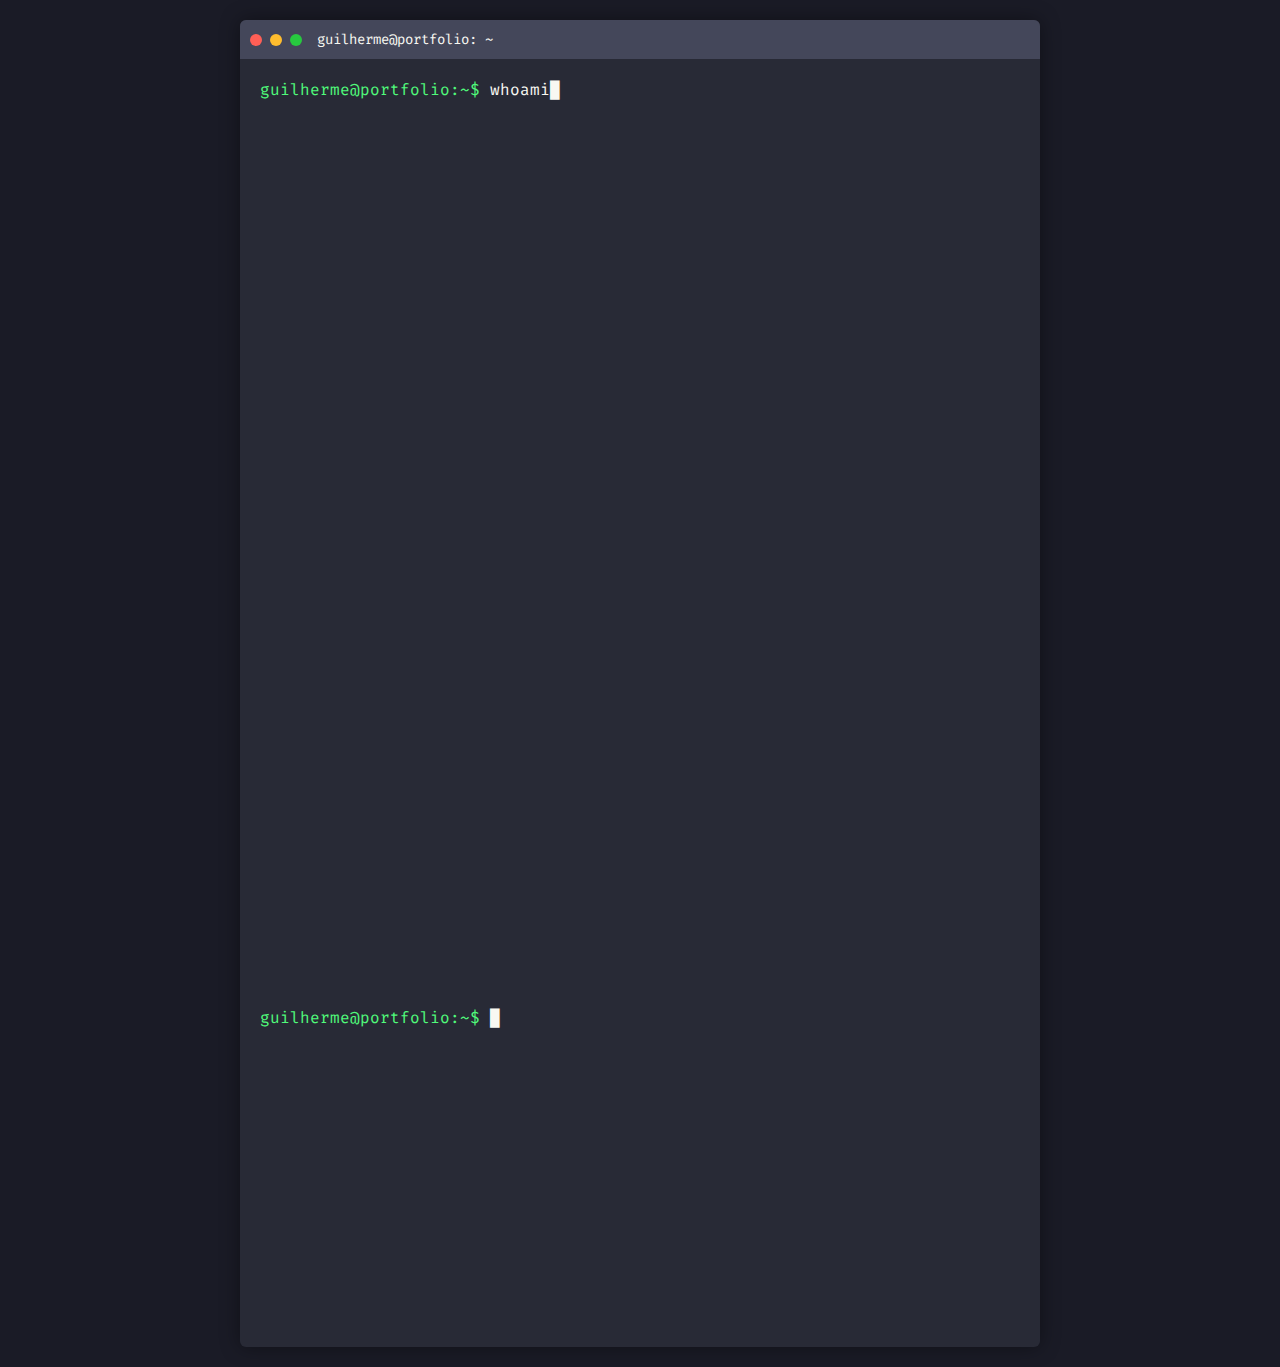
==== index.html @ dac3fa73 "update index.html to use relative paths for CSS and JavaScript files" ====
<!DOCTYPE html>
<html lang="pt-PT">
<head>
    <meta charset="UTF-8">
    <meta name="viewport" content="width=device-width, initial-scale=1.0">
    <title>Terminal - Gui Portfolio</title>
    <link href="https://fonts.googleapis.com/css2?family=Fira+Code:wght@400;700&display=swap" rel="stylesheet">
    <link rel="stylesheet" href="style.css">
</head>
<body>
    <div class="terminal-window">
        <div class="terminal-header">
            <div class="terminal-buttons">
                <span class="close"></span>
                <span class="minimize"></span>
                <span class="maximize"></span>
            </div>
            <div class="terminal-title">guilherme@portfolio: ~</div>
        </div>
        <div class="terminal-content">
            <div class="command-line">
                <span class="prompt">guilherme@portfolio:~$</span>
                <span id="txt" class="command"></span>
            </div>
            <div class="lista" id="list">
                <div class="command-output">
                    <p>Links disponíveis:</p>
                    <ul>
                        <li>└─ <a href="https://github.com/kill74" target="_blank">github</a></li>
                        <li>└─ <a href="https://x.com/Gwyuii32" target="_blank">twitter</a></li>
                    </ul>
                </div>
            </div>
            <div class="bio" id="bio">
                <div class="command-output">
                    Olá! Sou o Guilherme Sales, um estudante de Multimédia apaixonado por programação e tecnologia open source.
                    O meu foco principal é desenvolver as minhas competências em software e contribuir ativamente para projetos de código aberto, especialmente aqueles relacionados com Linux.
                    Como entusiasta de Linux e defensor da filosofia open source, estou constantemente a explorar novas formas de aprender e colaborar em comunidades tecnológicas.
                    Acredito firmemente no poder do desenvolvimento comunitário de software e na importância de partilhar conhecimentos.
                    O meu objetivo é crescer como programador através da participação em projetos open source significativos. Pretendo começar com contribuições simples, como melhorias na documentação, e gradualmente avançar para contribuições mais substanciais de código.
                    Estou empenhado em documentar a minha jornada de aprendizagem e desenvolvimento, partilhando os meus sucessos e desafios ao longo do caminho.
                    Através do meu trabalho e dedicação, espero não só melhorar as minhas próprias competências, mas também contribuir para a comunidade open source e ajudar a tornar a tecnologia mais acessível e inclusiva para todos.
                </div>
            </div>
            <div class="command-line">
                <span class="prompt">guilherme@portfolio:~$</span>
                <span id="txt1" class="command"></span>
            </div>
            <div id="cowsay" class="cowsay">
                <pre>
----------------------------------------
          <p>Hellow World!</p>
----------------------------------------
      \   ^__^
       \  (oo)\_______
          (__)\ 0   0 )\  *
              ||--0-w | \/
              ||     ||
                </pre>
            </div>
        </div>
    </div>
    <script src="script.js"></script>
</body>
</html>
---- style.css ----
:root {
    --terminal-bg: #282a36;
    --terminal-text: #f8f8f2;
    --terminal-prompt: #50fa7b;
    --terminal-header: #44475a;
    --terminal-link: #bd93f9;
}

body {
    margin: 0;
    padding: 20px;
    background-color: #1a1b26;
    font-family: 'Fira Code', monospace;
    display: flex;
    justify-content: center;
    min-height: 100vh;
}

.terminal-window {
    width: 90%;
    max-width: 800px;
    background-color: var(--terminal-bg);
    border-radius: 6px;
    box-shadow: 0 0 20px rgba(0, 0, 0, 0.4);
    overflow: hidden;
}

.terminal-header {
    background-color: var(--terminal-header);
    padding: 10px;
    display: flex;
    align-items: center;
}

.terminal-buttons {
    display: flex;
    gap: 8px;
    margin-right: 15px;
}

.terminal-buttons span {
    width: 12px;
    height: 12px;
    border-radius: 50%;
}

.close { background-color: #ff5f56; }
.minimize { background-color: #ffbd2e; }
.maximize { background-color: #27c93f; }

.terminal-title {
    color: var(--terminal-text);
    font-size: 14px;
}

.terminal-content {
    padding: 20px;
    color: var(--terminal-text);
}

.command-line {
    display: flex;
    gap: 10px;
    margin-bottom: 15px;
}

.prompt {
    color: var(--terminal-prompt);
}

.command {
    color: var(--terminal-text);
}

.command-output {
    margin: 10px 0;
    line-height: 1.6;
    white-space: pre-line;
}

.lista {
    opacity: 0;
    transition: opacity 0.5s ease-in;
}

.lista ul {
    list-style: none;
    padding-left: 20px;
    margin: 10px 0;
}

.lista ul li {
    margin: 8px 0;
    color: var(--terminal-text);
}

.lista ul li a {
    color: var(--terminal-link);
    text-decoration: none;
    transition: color 0.3s ease;
}

.lista ul li a:hover {
    color: #ff79c6;
    text-decoration: underline;
}

.bio {
    opacity: 0;
    transition: opacity 0.5s ease-in;
    margin: 20px 0;
    line-height: 1.6;
}

/* Cursor piscante */
.command::after {
    content: "█";
    animation: blink 1s step-end infinite;
}

@keyframes blink {
    0%, 100% { opacity: 1; }
    50% { opacity: 0; }
}

.cowsay {
    opacity: 0;
    transition: opacity 0.5s ease-in;
    margin-top: 20px;
}

.cowsay pre {
    color: var(--terminal-text);
    font-family: 'Fira Code', monospace;
}

.lista, .bio {
    opacity: 0;
    transition: opacity 0.5s ease-in;
}
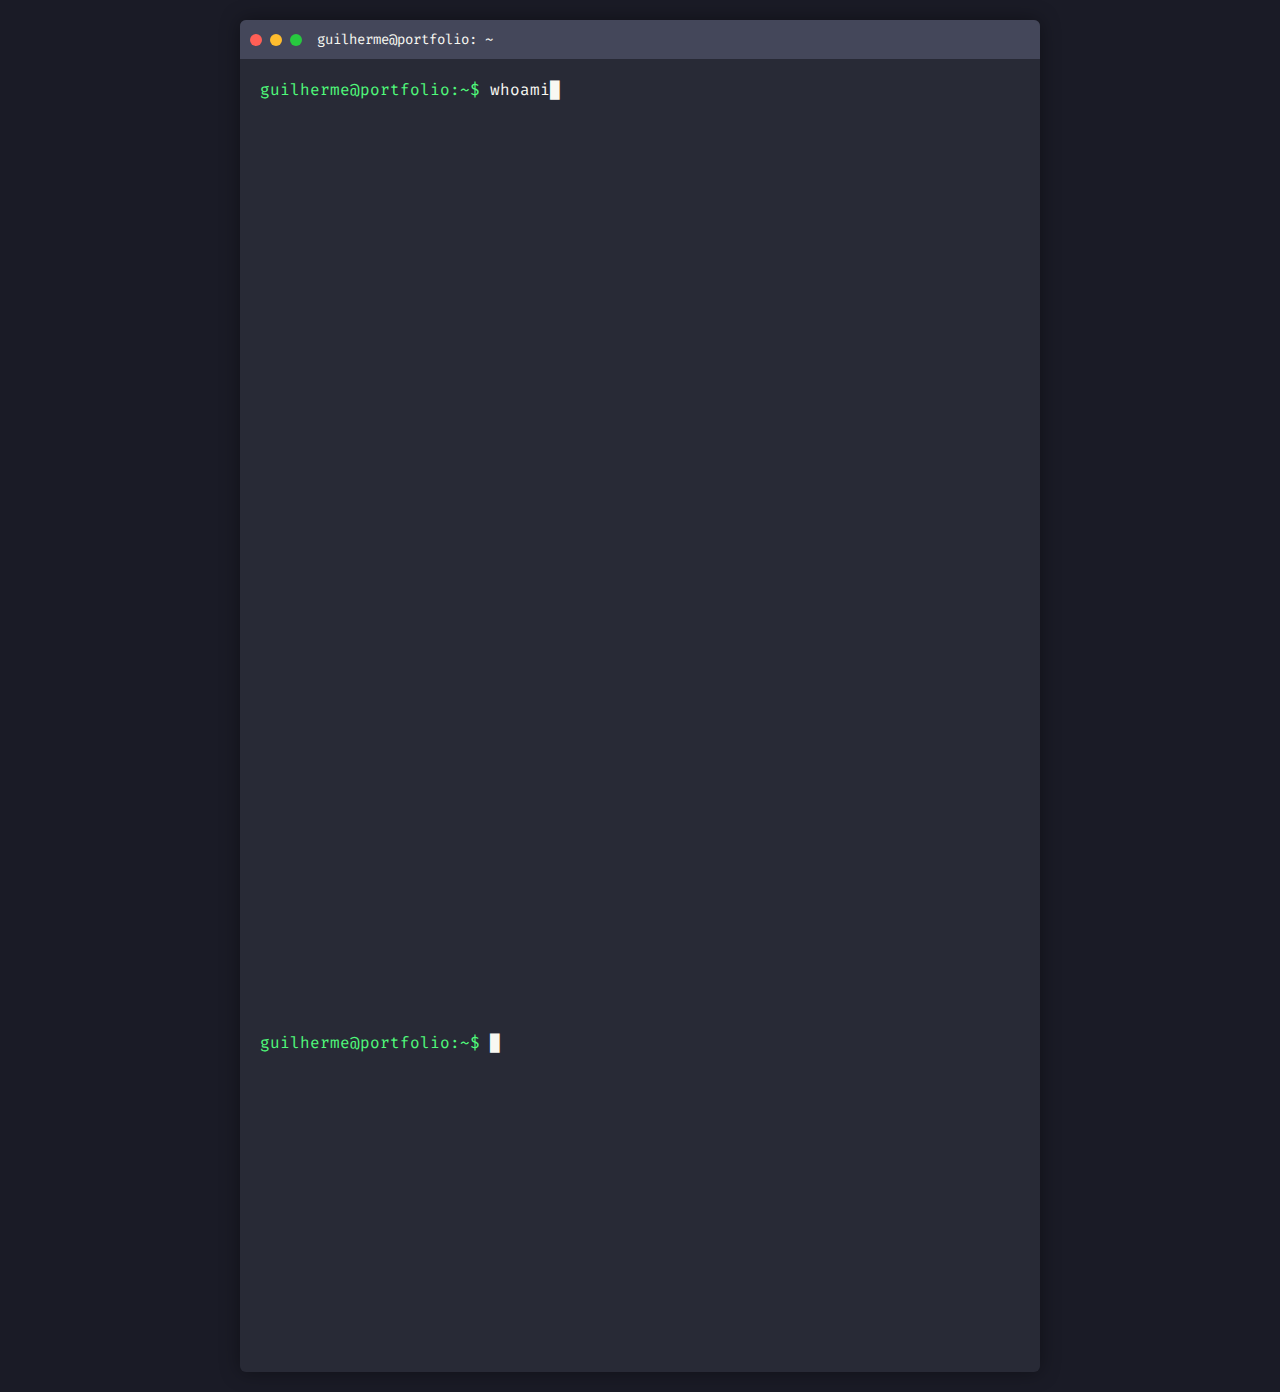
==== commit 5f1120ff: "add link to projects in bio section of index.html for improved navigation" ====
--- a/index.html
+++ b/index.html
@@ -40,6 +40,7 @@
                     O meu objetivo é crescer como programador através da participação em projetos open source significativos. Pretendo começar com contribuições simples, como melhorias na documentação, e gradualmente avançar para contribuições mais substanciais de código.
                     Estou empenhado em documentar a minha jornada de aprendizagem e desenvolvimento, partilhando os meus sucessos e desafios ao longo do caminho.
                     Através do meu trabalho e dedicação, espero não só melhorar as minhas próprias competências, mas também contribuir para a comunidade open source e ajudar a tornar a tecnologia mais acessível e inclusiva para todos.
+                    Pode ver os meus projetos <a href=""> aqui </a>
                 </div>
             </div>
             <div class="command-line">
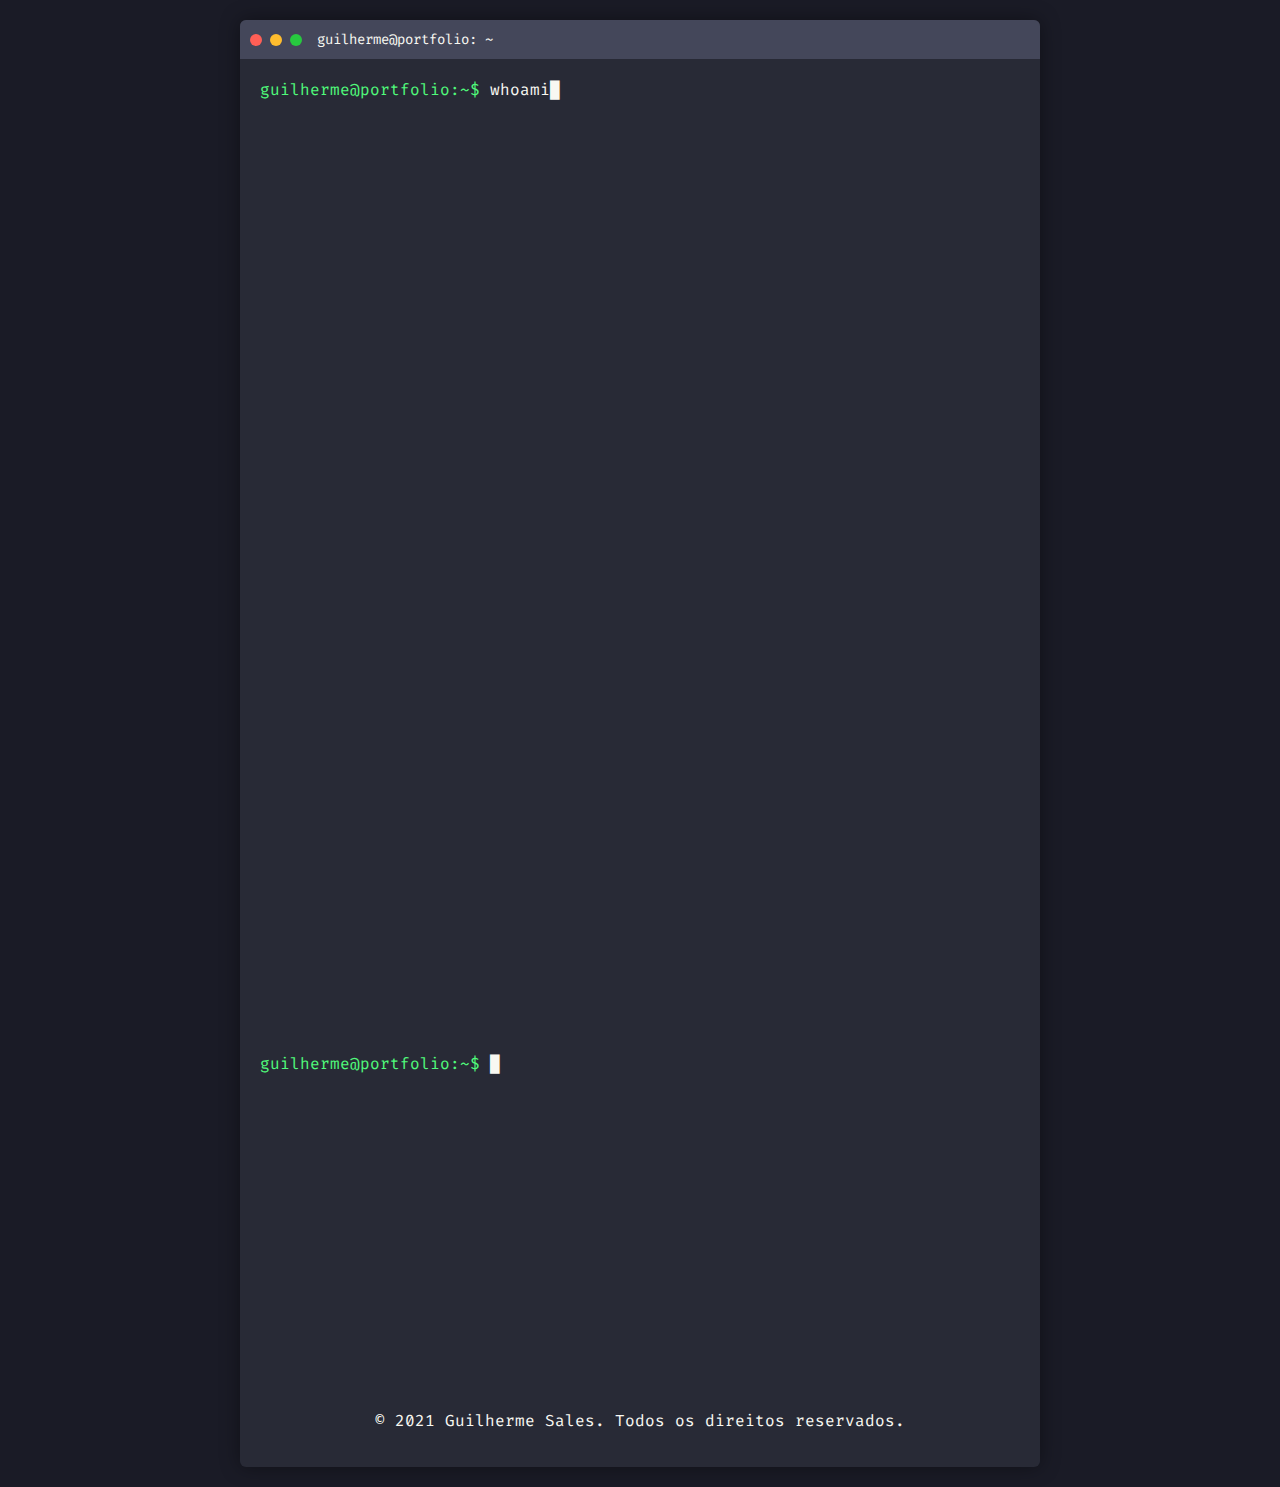
==== commit b5e048ff: "refactor index.html structure, add projetos.html, and enhance styling in style.css for improved layo" ====
--- a/index.html
+++ b/index.html
@@ -1,54 +1,73 @@
 <!DOCTYPE html>
 <html lang="pt-PT">
-<head>
-    <meta charset="UTF-8">
-    <meta name="viewport" content="width=device-width, initial-scale=1.0">
-    <title>Terminal - Gui Portfolio</title>
-    <link href="https://fonts.googleapis.com/css2?family=Fira+Code:wght@400;700&display=swap" rel="stylesheet">
-    <link rel="stylesheet" href="style.css">
-</head>
-<body>
+  <head>
+    <meta charset="UTF-8" />
+    <meta name="viewport" content="width=device-width, initial-scale=1.0" />
+    <title>Guilherme Portfolio</title>
+    <link
+      href="https://fonts.googleapis.com/css2?family=Fira+Code:wght@400;700&display=swap"
+      rel="stylesheet"
+    />
+    <link rel="stylesheet" href="style.css" />
+  </head>
+  <body>
     <div class="terminal-window">
-        <div class="terminal-header">
-            <div class="terminal-buttons">
-                <span class="close"></span>
-                <span class="minimize"></span>
-                <span class="maximize"></span>
-            </div>
-            <div class="terminal-title">guilherme@portfolio: ~</div>
+      <div class="terminal-header">
+        <div class="terminal-buttons">
+          <span class="close"></span>
+          <span class="minimize"></span>
+          <span class="maximize"></span>
         </div>
-        <div class="terminal-content">
-            <div class="command-line">
-                <span class="prompt">guilherme@portfolio:~$</span>
-                <span id="txt" class="command"></span>
-            </div>
-            <div class="lista" id="list">
-                <div class="command-output">
-                    <p>Links disponíveis:</p>
-                    <ul>
-                        <li>└─ <a href="https://github.com/kill74" target="_blank">github</a></li>
-                        <li>└─ <a href="https://x.com/Gwyuii32" target="_blank">twitter</a></li>
-                    </ul>
-                </div>
-            </div>
-            <div class="bio" id="bio">
-                <div class="command-output">
-                    Olá! Sou o Guilherme Sales, um estudante de Multimédia apaixonado por programação e tecnologia open source.
-                    O meu foco principal é desenvolver as minhas competências em software e contribuir ativamente para projetos de código aberto, especialmente aqueles relacionados com Linux.
-                    Como entusiasta de Linux e defensor da filosofia open source, estou constantemente a explorar novas formas de aprender e colaborar em comunidades tecnológicas.
-                    Acredito firmemente no poder do desenvolvimento comunitário de software e na importância de partilhar conhecimentos.
-                    O meu objetivo é crescer como programador através da participação em projetos open source significativos. Pretendo começar com contribuições simples, como melhorias na documentação, e gradualmente avançar para contribuições mais substanciais de código.
-                    Estou empenhado em documentar a minha jornada de aprendizagem e desenvolvimento, partilhando os meus sucessos e desafios ao longo do caminho.
-                    Através do meu trabalho e dedicação, espero não só melhorar as minhas próprias competências, mas também contribuir para a comunidade open source e ajudar a tornar a tecnologia mais acessível e inclusiva para todos.
-                    Pode ver os meus projetos <a href=""> aqui </a>
-                </div>
-            </div>
-            <div class="command-line">
-                <span class="prompt">guilherme@portfolio:~$</span>
-                <span id="txt1" class="command"></span>
-            </div>
-            <div id="cowsay" class="cowsay">
-                <pre>
+        <div class="terminal-title">guilherme@portfolio: ~</div>
+      </div>
+      <div class="terminal-content">
+        <div class="command-line">
+          <span class="prompt">guilherme@portfolio:~$</span>
+          <span id="txt" class="command"></span>
+        </div>
+        <div class="lista" id="list">
+          <div class="command-output">
+            <p>Links disponíveis:</p>
+            <ul>
+              <li>
+                └─ <a href="https://github.com/kill74" target="_blank">github</a>
+              </li>
+              <li>
+                └─ <a href="https://x.com/Gwyuii32" target="_blank">twitter</a>
+              </li>
+            </ul>
+          </div>
+        </div>
+        <div class="bio" id="bio">
+          <div class="command-output">
+            Olá! Sou o Guilherme Sales, um estudante de Multimédia apaixonado
+            por programação e tecnologia open source. O meu foco principal é
+            desenvolver as minhas competências em software e contribuir
+            ativamente para projetos de código aberto, especialmente aqueles
+            relacionados com Linux. Como entusiasta de Linux e defensor da
+            filosofia open source, estou constantemente a explorar novas formas
+            de aprender e colaborar em comunidades tecnológicas. Acredito
+            firmemente no poder do desenvolvimento comunitário de software e na
+            importância de partilhar conhecimentos. O meu objetivo é crescer
+            como programador através da participação em projetos open source
+            significativos. Pretendo começar com contribuições simples, como
+            melhorias na documentação, e gradualmente avançar para contribuições
+            mais substanciais de código. Estou empenhado em documentar a minha
+            jornada de aprendizagem e desenvolvimento, partilhando os meus
+            sucessos e desafios ao longo do caminho. Através do meu trabalho e
+            dedicação, espero não só melhorar as minhas próprias competências,
+            mas também contribuir para a comunidade open source e ajudar a
+            tornar a tecnologia mais acessível e inclusiva para todos. Pode ver
+            os meus projetos <a href="projetos.html" class="projetos">aqui</a>.
+          </div>
+        </div>
+        <br>
+        <div class="command-line">
+          <span class="prompt">guilherme@portfolio:~$</span>
+          <span id="txt1" class="command"></span>
+        </div>
+        <div id="cowsay" class="cowsay">
+          <pre>
 ----------------------------------------
           <p>Hellow World!</p>
 ----------------------------------------
@@ -58,9 +77,15 @@
               ||--0-w | \/
               ||     ||
                 </pre>
-            </div>
         </div>
+        <br />
+        <footer>
+          <center>
+            <p>© 2021 Guilherme Sales. Todos os direitos reservados.</p>
+          </center>
+        </footer>
+      </div>
     </div>
     <script src="script.js"></script>
-</body>
+  </body>
 </html>
--- a/style.css
+++ b/style.css
@@ -1,140 +1,157 @@
 :root {
-    --terminal-bg: #282a36;
-    --terminal-text: #f8f8f2;
-    --terminal-prompt: #50fa7b;
-    --terminal-header: #44475a;
-    --terminal-link: #bd93f9;
+  --terminal-bg: #282a36;
+  --terminal-text: #f8f8f2;
+  --terminal-prompt: #50fa7b;
+  --terminal-header: #44475a;
+  --terminal-link: #bd93f9;
 }
 
 body {
-    margin: 0;
-    padding: 20px;
-    background-color: #1a1b26;
-    font-family: 'Fira Code', monospace;
-    display: flex;
-    justify-content: center;
-    min-height: 100vh;
+  margin: 0;
+  padding: 20px;
+  background-color: #1a1b26;
+  font-family: 'Fira Code', monospace;
+  display: flex;
+  justify-content: center;
+  min-height: 100vh;
 }
 
 .terminal-window {
-    width: 90%;
-    max-width: 800px;
-    background-color: var(--terminal-bg);
-    border-radius: 6px;
-    box-shadow: 0 0 20px rgba(0, 0, 0, 0.4);
-    overflow: hidden;
+  width: 90%;
+  max-width: 800px;
+  background-color: var(--terminal-bg);
+  border-radius: 6px;
+  box-shadow: 0 0 20px rgba(0, 0, 0, 0.4);
+  overflow: hidden;
 }
 
 .terminal-header {
-    background-color: var(--terminal-header);
-    padding: 10px;
-    display: flex;
-    align-items: center;
+  background-color: var(--terminal-header);
+  padding: 10px;
+  display: flex;
+  align-items: center;
 }
 
 .terminal-buttons {
-    display: flex;
-    gap: 8px;
-    margin-right: 15px;
+  display: flex;
+  gap: 8px;
+  margin-right: 15px;
 }
 
 .terminal-buttons span {
-    width: 12px;
-    height: 12px;
-    border-radius: 50%;
+  width: 12px;
+  height: 12px;
+  border-radius: 50%;
 }
 
-.close { background-color: #ff5f56; }
-.minimize { background-color: #ffbd2e; }
-.maximize { background-color: #27c93f; }
+.close {
+  background-color: #ff5f56;
+}
+.minimize {
+  background-color: #ffbd2e;
+}
+.maximize {
+  background-color: #27c93f;
+}
 
 .terminal-title {
-    color: var(--terminal-text);
-    font-size: 14px;
+  color: var(--terminal-text);
+  font-size: 14px;
 }
 
 .terminal-content {
-    padding: 20px;
-    color: var(--terminal-text);
+  padding: 20px;
+  color: var(--terminal-text);
 }
 
 .command-line {
-    display: flex;
-    gap: 10px;
-    margin-bottom: 15px;
+  display: flex;
+  gap: 10px;
+  margin-bottom: 15px;
 }
 
 .prompt {
-    color: var(--terminal-prompt);
+  color: var(--terminal-prompt);
 }
 
 .command {
-    color: var(--terminal-text);
+  color: var(--terminal-text);
 }
 
 .command-output {
-    margin: 10px 0;
-    line-height: 1.6;
-    white-space: pre-line;
+  margin: 10px 0;
+  line-height: 1.6;
+  white-space: pre-line;
 }
 
 .lista {
-    opacity: 0;
-    transition: opacity 0.5s ease-in;
+  opacity: 0;
+  transition: opacity 0.5s ease-in;
 }
 
 .lista ul {
-    list-style: none;
-    padding-left: 20px;
-    margin: 10px 0;
+  list-style: none;
+  padding-left: 20px;
+  margin: 10px 0;
 }
 
 .lista ul li {
-    margin: 8px 0;
-    color: var(--terminal-text);
+  margin: 8px 0;
+  color: var(--terminal-text);
 }
 
 .lista ul li a {
-    color: var(--terminal-link);
-    text-decoration: none;
-    transition: color 0.3s ease;
+  color: var(--terminal-link);
+  text-decoration: none;
+  transition: color 0.3s ease;
 }
 
 .lista ul li a:hover {
-    color: #ff79c6;
-    text-decoration: underline;
+  color: #ff79c6;
+  text-decoration: underline;
 }
 
 .bio {
-    opacity: 0;
-    transition: opacity 0.5s ease-in;
-    margin: 20px 0;
-    line-height: 1.6;
+  opacity: 0;
+  transition: opacity 0.5s ease-in;
+  margin: 20px 0;
+  line-height: 1.6;
 }
 
 /* Cursor piscante */
 .command::after {
-    content: "█";
-    animation: blink 1s step-end infinite;
+  content: '█';
+  animation: blink 1s step-end infinite;
 }
 
 @keyframes blink {
-    0%, 100% { opacity: 1; }
-    50% { opacity: 0; }
+  0%,
+  100% {
+    opacity: 1;
+  }
+  50% {
+    opacity: 0;
+  }
 }
 
 .cowsay {
-    opacity: 0;
-    transition: opacity 0.5s ease-in;
-    margin-top: 20px;
+  opacity: 0;
+  transition: opacity 0.5s ease-in;
+  margin-top: 20px;
 }
 
 .cowsay pre {
-    color: var(--terminal-text);
-    font-family: 'Fira Code', monospace;
+  color: var(--terminal-text);
+  font-family: 'Fira Code', monospace;
 }
 
-.lista, .bio {
-    opacity: 0;
-    transition: opacity 0.5s ease-in;
+.lista,
+.bio {
+  opacity: 0;
+  transition: opacity 0.5s ease-in;
 }
+
+.projetos {
+  text-decoration: none;
+  cursor: pointer;
+}
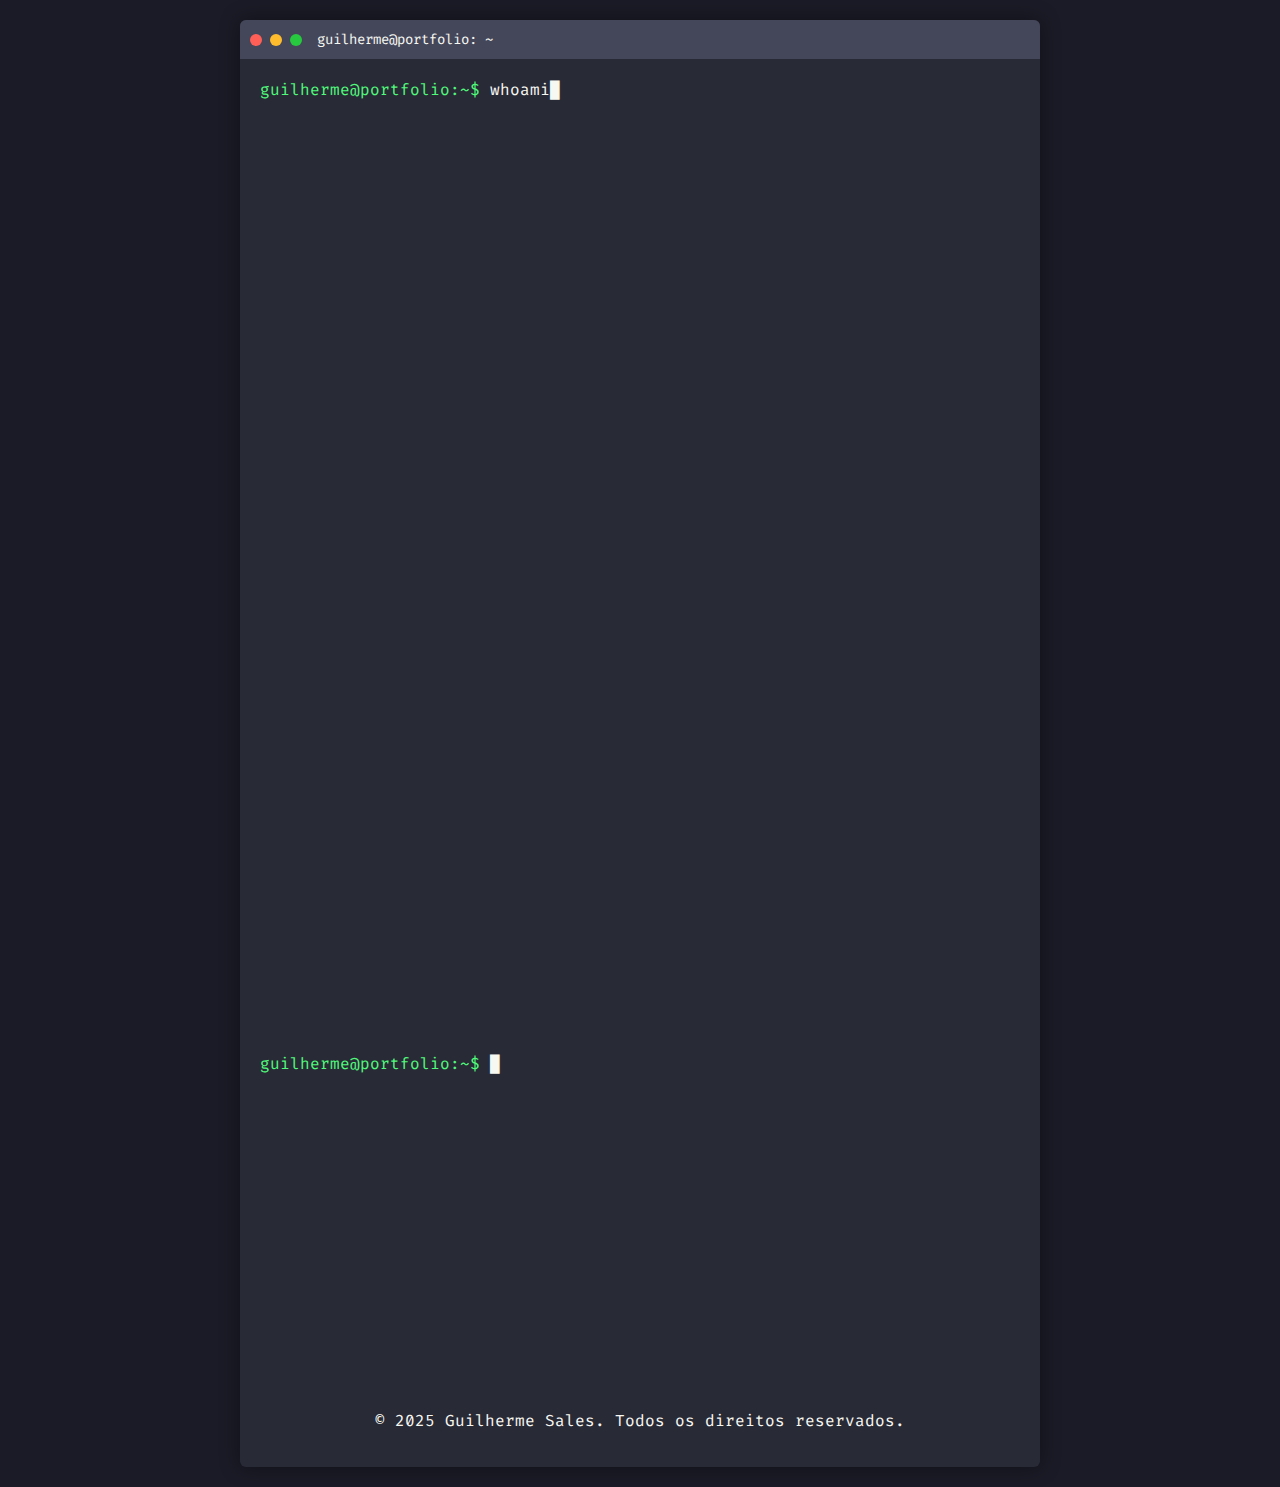
==== commit 4e43254a: "add projetos.css for terminal-style layout, update projetos.html for footer and command prompt, and " ====
--- a/index.html
+++ b/index.html
@@ -81,7 +81,7 @@
         <br />
         <footer>
           <center>
-            <p>© 2021 Guilherme Sales. Todos os direitos reservados.</p>
+            <p>© 2025 Guilherme Sales. Todos os direitos reservados.</p>
           </center>
         </footer>
       </div>
--- a/style.css
+++ b/style.css
@@ -155,3 +155,11 @@
   text-decoration: none;
   cursor: pointer;
 }
+
+.footer{
+  position: fixed;
+  left: 0;
+  bottom: 0;
+  width: 100%;
+  text-align: center;
+}
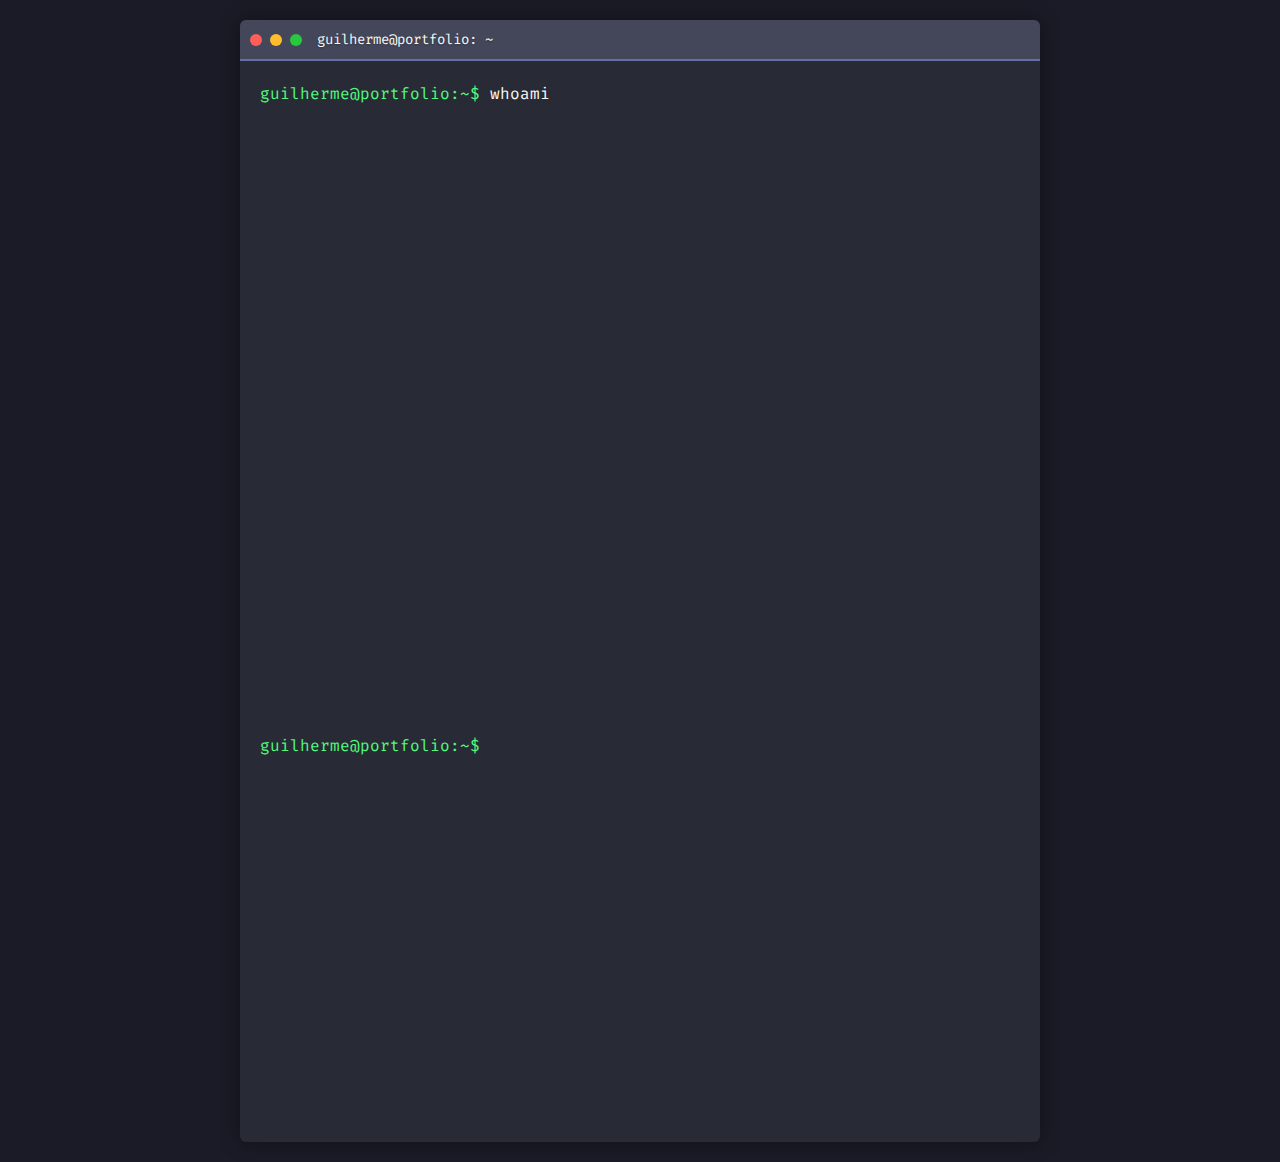
==== commit aae2af0d: "refactor: enhance layout and styling in index.html, script.js, and style.css for improved user exper" ====
--- a/index.html
+++ b/index.html
@@ -30,35 +30,27 @@
             <p>Links disponíveis:</p>
             <ul>
               <li>
-                └─ <a href="https://github.com/kill74" target="_blank">github</a>
+                └─ <a href="https://github.com/kill74" target="_blank" class="social-link github">github</a>
               </li>
               <li>
-                └─ <a href="https://x.com/Gwyuii32" target="_blank">twitter</a>
+                └─ <a href="https://x.com/Gwyuii32" target="_blank" class="social-link twitter">twitter</a>
               </li>
             </ul>
           </div>
         </div>
         <div class="bio" id="bio">
           <div class="command-output">
-            Olá! Sou o Guilherme Sales, um estudante de Multimédia apaixonado
-            por programação e tecnologia open source. O meu foco principal é
-            desenvolver as minhas competências em software e contribuir
-            ativamente para projetos de código aberto, especialmente aqueles
-            relacionados com Linux. Como entusiasta de Linux e defensor da
-            filosofia open source, estou constantemente a explorar novas formas
-            de aprender e colaborar em comunidades tecnológicas. Acredito
-            firmemente no poder do desenvolvimento comunitário de software e na
-            importância de partilhar conhecimentos. O meu objetivo é crescer
-            como programador através da participação em projetos open source
-            significativos. Pretendo começar com contribuições simples, como
-            melhorias na documentação, e gradualmente avançar para contribuições
-            mais substanciais de código. Estou empenhado em documentar a minha
-            jornada de aprendizagem e desenvolvimento, partilhando os meus
-            sucessos e desafios ao longo do caminho. Através do meu trabalho e
-            dedicação, espero não só melhorar as minhas próprias competências,
-            mas também contribuir para a comunidade open source e ajudar a
-            tornar a tecnologia mais acessível e inclusiva para todos. Pode ver
-            os meus projetos <a href="projetos.html" class="projetos">aqui</a>.
+            <h2 class="section-title">Sobre mim</h2>
+            <p>Olá! Sou o Guilherme Sales, um estudante de Multimédia apaixonado por programação e tecnologia open source.</p>
+
+            <h2 class="section-title">Objetivos</h2>
+            <p>O meu foco principal é desenvolver as minhas competências em software e contribuir ativamente para projetos de código aberto, especialmente aqueles relacionados com Linux.</p>
+
+            <div class="highlight-box">
+              <p>"Acredito firmemente no poder do desenvolvimento comunitário de software e na importância de partilhar conhecimentos."</p>
+            </div>
+
+            <p>Pode ver os meus projetos <a href="projetos.html" class="projetos">aqui</a>.</p>
           </div>
         </div>
         <br>
@@ -69,21 +61,15 @@
         <div id="cowsay" class="cowsay">
           <pre>
 ----------------------------------------
-          <p>Hellow World!</p>
+          <p>Hello World!</p>
 ----------------------------------------
       \   ^__^
        \  (oo)\_______
-          (__)\ 0   0 )\  *
-              ||--0-w | \/
+          (__)\       )\/\
+              ||----w |
               ||     ||
-                </pre>
+          </pre>
         </div>
-        <br />
-        <footer>
-          <center>
-            <p>© 2025 Guilherme Sales. Todos os direitos reservados.</p>
-          </center>
-        </footer>
       </div>
     </div>
     <script src="script.js"></script>
--- a/style.css
+++ b/style.css
@@ -4,6 +4,7 @@
   --terminal-prompt: #50fa7b;
   --terminal-header: #44475a;
   --terminal-link: #bd93f9;
+  --terminal-highlight: #ff79c6;
 }
 
 body {
@@ -23,6 +24,7 @@
   border-radius: 6px;
   box-shadow: 0 0 20px rgba(0, 0, 0, 0.4);
   overflow: hidden;
+  position: relative;
 }
 
 .terminal-header {
@@ -30,6 +32,7 @@
   padding: 10px;
   display: flex;
   align-items: center;
+  border-bottom: 2px solid #6272a4;
 }
 
 .terminal-buttons {
@@ -42,6 +45,12 @@
   width: 12px;
   height: 12px;
   border-radius: 50%;
+  transition: transform 0.2s ease;
+}
+
+.terminal-buttons span:hover {
+  transform: scale(1.1);
+  cursor: pointer;
 }
 
 .close {
@@ -57,21 +66,25 @@
 .terminal-title {
   color: var(--terminal-text);
   font-size: 14px;
+  text-shadow: 0 1px 2px rgba(0,0,0,0.3);
 }
 
 .terminal-content {
   padding: 20px;
   color: var(--terminal-text);
+  line-height: 1.6;
 }
 
 .command-line {
   display: flex;
   gap: 10px;
   margin-bottom: 15px;
+  align-items: center;
 }
 
 .prompt {
   color: var(--terminal-prompt);
+  white-space: nowrap;
 }
 
 .command {
@@ -80,13 +93,12 @@
 
 .command-output {
   margin: 10px 0;
-  line-height: 1.6;
-  white-space: pre-line;
 }
 
 .lista {
   opacity: 0;
-  transition: opacity 0.5s ease-in;
+  transition: opacity 0.5s ease-in, transform 0.5s ease-out;
+  transform: translateY(20px);
 }
 
 .lista ul {
@@ -98,68 +110,96 @@
 .lista ul li {
   margin: 8px 0;
   color: var(--terminal-text);
-}
-
-.lista ul li a {
+  position: relative;
+  padding-left: 20px;
+}
+
+.lista ul li:before {
+  content: "▶";
+  position: absolute;
+  left: 0;
+  color: var(--terminal-highlight);
+}
+
+.social-link {
   color: var(--terminal-link);
   text-decoration: none;
-  transition: color 0.3s ease;
-}
-
-.lista ul li a:hover {
+  transition: all 0.3s ease;
+  padding: 2px 5px;
+  border-radius: 3px;
+}
+
+.social-link:hover {
   color: #ff79c6;
-  text-decoration: underline;
+  background-color: rgba(255,121,198,0.1);
+  transform: translateX(5px);
 }
 
 .bio {
   opacity: 0;
-  transition: opacity 0.5s ease-in;
+  transition: opacity 0.5s ease-in, transform 0.5s ease-out;
+  transform: translateY(20px);
   margin: 20px 0;
-  line-height: 1.6;
-}
-
-/* Cursor piscante */
-.command::after {
-  content: '█';
-  animation: blink 1s step-end infinite;
-}
-
-@keyframes blink {
-  0%,
-  100% {
-    opacity: 1;
-  }
-  50% {
-    opacity: 0;
-  }
+}
+
+.section-title {
+  color: var(--terminal-highlight);
+  border-bottom: 1px solid #6272a4;
+  padding-bottom: 5px;
+  margin: 15px 0;
+}
+
+.highlight-box {
+  background-color: rgba(98,114,164,0.1);
+  border-left: 3px solid var(--terminal-highlight);
+  padding: 15px;
+  margin: 20px 0;
+  border-radius: 3px;
 }
 
 .cowsay {
   opacity: 0;
   transition: opacity 0.5s ease-in;
   margin-top: 20px;
+  background-color: rgba(0,0,0,0.1);
+  padding: 15px;
+  border-radius: 5px;
 }
 
 .cowsay pre {
   color: var(--terminal-text);
   font-family: 'Fira Code', monospace;
-}
-
-.lista,
-.bio {
-  opacity: 0;
-  transition: opacity 0.5s ease-in;
-}
-
-.projetos {
-  text-decoration: none;
-  cursor: pointer;
-}
-
-.footer{
-  position: fixed;
-  left: 0;
-  bottom: 0;
-  width: 100%;
-  text-align: center;
-}
+  margin: 0;
+  white-space: pre-wrap;
+  word-wrap: break-word;
+}
+
+.footer-line {
+  margin-top: 30px;
+  opacity: 0.7;
+}
+
+.blinking-cursor {
+  animation: blink 1s step-end infinite;
+  color: var(--terminal-prompt);
+}
+
+@keyframes blink {
+  0%, 100% { opacity: 1; }
+  50% { opacity: 0; }
+}
+
+@media (max-width: 768px) {
+  .terminal-window {
+    width: 95%;
+    padding: 10px;
+  }
+
+  .terminal-content {
+    padding: 15px;
+  }
+
+  .prompt {
+    font-size: 0.9em;
+  }
+}
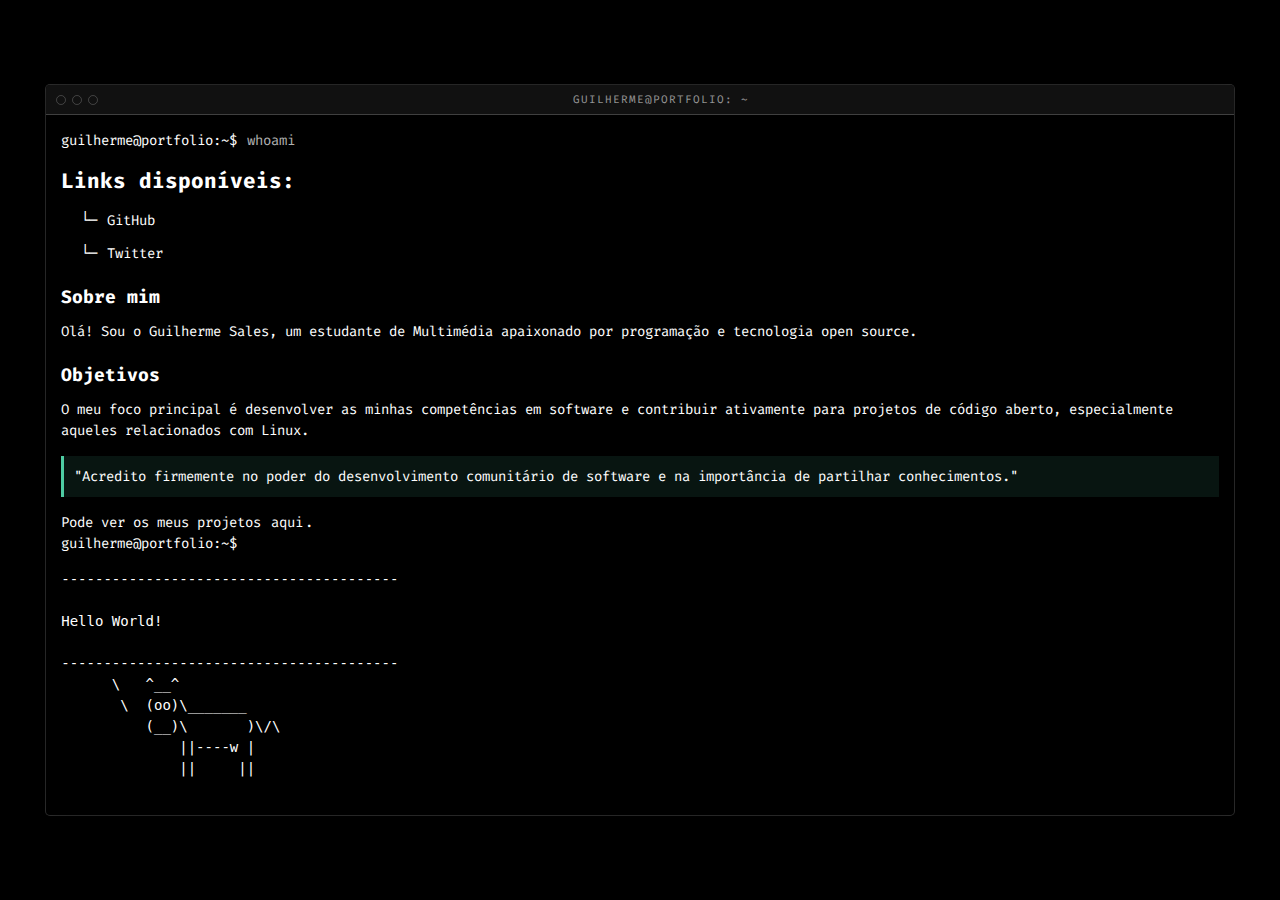
==== commit 7d608c65: "refactor: enhance HTML structure and accessibility in index.html and projetos.html, improve styling " ====
--- a/index.html
+++ b/index.html
@@ -3,42 +3,47 @@
   <head>
     <meta charset="UTF-8" />
     <meta name="viewport" content="width=device-width, initial-scale=1.0" />
+    <meta name="description" content="Portfolio de Guilherme Sales - Estudante de Multimédia" />
     <title>Guilherme Portfolio</title>
     <link
       href="https://fonts.googleapis.com/css2?family=Fira+Code:wght@400;700&display=swap"
       rel="stylesheet"
     />
     <link rel="stylesheet" href="style.css" />
+    <link rel="icon" href="favicon.ico" type="image/x-icon" />
   </head>
   <body>
-    <div class="terminal-window">
-      <div class="terminal-header">
+    <main class="terminal-window">
+      <header class="terminal-header">
         <div class="terminal-buttons">
-          <span class="close"></span>
-          <span class="minimize"></span>
-          <span class="maximize"></span>
+          <span class="close" aria-hidden="true"></span>
+          <span class="minimize" aria-hidden="true"></span>
+          <span class="maximize" aria-hidden="true"></span>
         </div>
-        <div class="terminal-title">guilherme@portfolio: ~</div>
-      </div>
-      <div class="terminal-content">
+        <h1 class="terminal-title">guilherme@portfolio: ~</h1>
+      </header>
+      
+      <section class="terminal-content">
         <div class="command-line">
           <span class="prompt">guilherme@portfolio:~$</span>
           <span id="txt" class="command"></span>
         </div>
-        <div class="lista" id="list">
+        
+        <section class="lista" id="list">
           <div class="command-output">
-            <p>Links disponíveis:</p>
-            <ul>
+            <h2>Links disponíveis:</h2>
+            <ul class="social-links">
               <li>
-                └─ <a href="https://github.com/kill74" target="_blank" class="social-link github">github</a>
+                └─ <a href="https://github.com/kill74" target="_blank" rel="noopener noreferrer" class="social-link github">GitHub <span class="visually-hidden">(abre em nova janela)</span></a>
               </li>
               <li>
-                └─ <a href="https://x.com/Gwyuii32" target="_blank" class="social-link twitter">twitter</a>
+                └─ <a href="https://x.com/Gwyuii32" target="_blank" rel="noopener noreferrer" class="social-link twitter">Twitter <span class="visually-hidden">(abre em nova janela)</span></a>
               </li>
             </ul>
           </div>
-        </div>
-        <div class="bio" id="bio">
+        </section>
+        
+        <section class="bio" id="bio">
           <div class="command-output">
             <h2 class="section-title">Sobre mim</h2>
             <p>Olá! Sou o Guilherme Sales, um estudante de Multimédia apaixonado por programação e tecnologia open source.</p>
@@ -46,20 +51,21 @@
             <h2 class="section-title">Objetivos</h2>
             <p>O meu foco principal é desenvolver as minhas competências em software e contribuir ativamente para projetos de código aberto, especialmente aqueles relacionados com Linux.</p>
 
-            <div class="highlight-box">
+            <blockquote class="highlight-box">
               <p>"Acredito firmemente no poder do desenvolvimento comunitário de software e na importância de partilhar conhecimentos."</p>
-            </div>
+            </blockquote>
 
             <p>Pode ver os meus projetos <a href="projetos.html" class="projetos">aqui</a>.</p>
           </div>
-        </div>
-        <br>
+        </section>
+        
         <div class="command-line">
           <span class="prompt">guilherme@portfolio:~$</span>
           <span id="txt1" class="command"></span>
         </div>
-        <div id="cowsay" class="cowsay">
-          <pre>
+        
+        <section id="cowsay" class="cowsay">
+          <pre aria-label="ASCII art of a cow saying 'Hello World!'">
 ----------------------------------------
           <p>Hello World!</p>
 ----------------------------------------
@@ -69,9 +75,10 @@
               ||----w |
               ||     ||
           </pre>
-        </div>
-      </div>
-    </div>
+        </section>
+      </section>
+    </main>
+    
     <script src="script.js"></script>
   </body>
 </html>
--- a/style.css
+++ b/style.css
@@ -1,187 +1,468 @@
 :root {
-  --terminal-bg: #282a36;
-  --terminal-text: #f8f8f2;
-  --terminal-prompt: #50fa7b;
-  --terminal-header: #44475a;
-  --terminal-link: #bd93f9;
-  --terminal-highlight: #ff79c6;
+  --terminal-bg: #000000;
+  --terminal-text: #ffffff;
+  --terminal-dim-text: rgba(255, 255, 255, 0.7);
+  --terminal-border: rgba(255, 255, 255, 0.2);
+  --terminal-highlight: #ffffff;
+  --terminal-header: #111111;
+  --terminal-panel-bg: #0a0a0a;
+  --terminal-visualizer-bg: #080808;
+  --glass-blur: 0px;
+  --transition-duration: 0.25s;
+  --box-shadow-color: rgba(255, 255, 255, 0.08);
+  --scrollbar-width: 6px;
+  --scrollbar-track: rgba(255, 255, 255, 0.05);
+  --scrollbar-thumb: rgba(255, 255, 255, 0.15);
+  --monospace-font: "Fira Code", "Fira Mono", "Courier New", monospace;
+  --waveform-color: #ffffff;
+  --link-hover-color: #4ecca3;
+  --focus-outline: 2px solid #4ecca3;
+}
+
+* {
+  margin: 0;
+  padding: 0;
+  box-sizing: border-box;
 }
 
 body {
-  margin: 0;
-  padding: 20px;
-  background-color: #1a1b26;
-  font-family: 'Fira Code', monospace;
-  display: flex;
-  justify-content: center;
+  background-color: #000000;
+  font-family: var(--monospace-font);
   min-height: 100vh;
+  display: flex;
+  justify-content: center;
+  align-items: center;
+  padding: 15px;
+  color: var(--terminal-text);
+  line-height: 1.5;
 }
 
 .terminal-window {
-  width: 90%;
-  max-width: 800px;
+  width: 95%;
+  max-width: 1200px;
   background-color: var(--terminal-bg);
-  border-radius: 6px;
-  box-shadow: 0 0 20px rgba(0, 0, 0, 0.4);
+  border-radius: 4px;
+  box-shadow: 0 0 20px rgba(0, 0, 0, 0.5), 0 0 0 1px var(--terminal-border);
   overflow: hidden;
-  position: relative;
+  display: flex;
+  flex-direction: column;
 }
 
 .terminal-header {
   background-color: var(--terminal-header);
+  padding: 6px 10px;
+  display: flex;
+  align-items: center;
+  justify-content: space-between;
+  border-bottom: 1px solid var(--terminal-border);
+  height: 30px;
+}
+
+.terminal-buttons {
+  display: flex;
+  gap: 6px;
+}
+
+.terminal-buttons span {
+  width: 10px;
+  height: 10px;
+  border-radius: 50%;
+  border: 1px solid var(--terminal-border);
+  transition: background-color 0.3s ease;
+}
+
+.close {
+  background-color: transparent;
+}
+
+.minimize {
+  background-color: transparent;
+}
+
+.maximize {
+  background-color: transparent;
+}
+
+.close:hover {
+  background-color: #ff5f56;
+}
+
+.minimize:hover {
+  background-color: #ffbd2e;
+}
+
+.maximize:hover {
+  background-color: #27c93f;
+}
+
+.terminal-title {
+  color: var(--terminal-dim-text);
+  font-size: 11px;
+  opacity: 0.8;
+  font-weight: 400;
+  text-align: center;
+  flex-grow: 1;
+  letter-spacing: 1px;
+  text-transform: uppercase;
+  margin: 0;
+}
+
+.terminal-grid {
+  display: grid;
+  grid-template-columns: 1fr 1fr;
+  grid-template-rows: 1fr 1fr;
+  grid-gap: 1px;
+  background-color: var(--terminal-border);
+  height: calc(100vh - 60px);
+  max-height: 800px;
+}
+
+.terminal-panel {
+  background-color: var(--terminal-panel-bg);
+  padding: 15px;
+  overflow: auto;
+  position: relative;
+}
+
+.terminal-content {
+  line-height: 1.5;
+  height: 100%;
+  max-height: 100%;
+  overflow-y: auto;
+  scrollbar-width: thin;
+  scrollbar-color: var(--scrollbar-thumb) var(--scrollbar-track);
+  font-size: 14px;
+  padding: 15px;
+}
+
+.terminal-content::-webkit-scrollbar {
+  width: var(--scrollbar-width);
+}
+
+.terminal-content::-webkit-scrollbar-track {
+  background: var(--scrollbar-track);
+}
+
+.terminal-content::-webkit-scrollbar-thumb {
+  background-color: var(--scrollbar-thumb);
+}
+
+.waveform {
+  background-color: var(--terminal-visualizer-bg);
+  display: flex;
+  align-items: center;
+  justify-content: center;
+  flex-direction: column;
   padding: 10px;
-  display: flex;
-  align-items: center;
-  border-bottom: 2px solid #6272a4;
-}
-
-.terminal-buttons {
-  display: flex;
-  gap: 8px;
-  margin-right: 15px;
-}
-
-.terminal-buttons span {
-  width: 12px;
-  height: 12px;
-  border-radius: 50%;
-  transition: transform 0.2s ease;
-}
-
-.terminal-buttons span:hover {
-  transform: scale(1.1);
-  cursor: pointer;
-}
-
-.close {
-  background-color: #ff5f56;
-}
-.minimize {
-  background-color: #ffbd2e;
-}
-.maximize {
-  background-color: #27c93f;
-}
-
-.terminal-title {
-  color: var(--terminal-text);
+  height: 100%;
+}
+
+.waveform-container {
+  display: flex;
+  align-items: center;
+  justify-content: center;
+  height: 90%;
+  width: 90%;
+}
+
+.waveform-bars {
+  display: flex;
+  align-items: center;
+  justify-content: center;
+  height: 100%;
+  width: 100%;
+  gap: 2px;
+}
+
+.waveform-bar {
+  background-color: var(--waveform-color);
+  width: 4px;
+  height: 10px;
+  margin: 0 1px;
+}
+
+.ascii-art {
+  white-space: pre;
+  line-height: 1.2;
+  text-align: center;
+  display: flex;
+  flex-direction: column;
+  align-items: center;
+  justify-content: center;
+  height: 100%;
+  font-size: 10px;
+}
+
+.ascii-art pre {
+  color: var(--terminal-text);
+  font-family: var(--monospace-font);
+}
+
+.data-display {
+  display: flex;
+  flex-direction: column;
+  font-family: var(--monospace-font);
+  font-size: 11px;
+  line-height: 1.3;
+  color: var(--terminal-dim-text);
+}
+
+.data-header {
+  color: var(--terminal-text);
+  margin-bottom: 8px;
+  border-bottom: 1px solid var(--terminal-border);
+  padding-bottom: 3px;
+  font-size: 12px;
+}
+
+.data-row {
+  display: flex;
+  margin-bottom: 4px;
+}
+
+.data-label {
+  width: 100px;
+  color: var(--terminal-text);
+}
+
+.data-value {
+  flex: 1;
+}
+
+.matrix-display {
+  font-family: var(--monospace-font);
+  font-size: 8px;
+  line-height: 1.2;
+  letter-spacing: 2px;
+}
+
+.command-prompt {
+  display: flex;
+  margin-top: 15px;
+  margin-bottom: 5px;
+}
+
+.prompt {
+  color: var(--terminal-text);
+  margin-right: 10px;
   font-size: 14px;
-  text-shadow: 0 1px 2px rgba(0,0,0,0.3);
-}
-
-.terminal-content {
-  padding: 20px;
-  color: var(--terminal-text);
-  line-height: 1.6;
-}
-
-.command-line {
-  display: flex;
-  gap: 10px;
+}
+
+.command {
+  color: var(--terminal-dim-text);
+  font-size: 14px;
+}
+
+.panel-title {
+  text-align: center;
   margin-bottom: 15px;
-  align-items: center;
-}
-
-.prompt {
-  color: var(--terminal-prompt);
-  white-space: nowrap;
-}
-
-.command {
-  color: var(--terminal-text);
-}
-
-.command-output {
-  margin: 10px 0;
-}
-
-.lista {
-  opacity: 0;
-  transition: opacity 0.5s ease-in, transform 0.5s ease-out;
-  transform: translateY(20px);
-}
-
-.lista ul {
-  list-style: none;
-  padding-left: 20px;
-  margin: 10px 0;
-}
-
-.lista ul li {
-  margin: 8px 0;
-  color: var(--terminal-text);
+  font-size: 10px;
+  text-transform: uppercase;
+  letter-spacing: 1px;
+  color: var(--terminal-dim-text);
+  border-bottom: 1px solid var(--terminal-border);
+  padding-bottom: 5px;
+}
+
+.volume-meter {
+  width: 20px;
+  height: 150px;
+  background-color: var(--terminal-visualizer-bg);
+  margin: 0 auto;
+  border: 1px solid var(--terminal-border);
   position: relative;
-  padding-left: 20px;
-}
-
-.lista ul li:before {
-  content: "▶";
+  display: flex;
+  flex-direction: column-reverse;
+  align-items: center;
+}
+
+.volume-level {
+  background-color: var(--terminal-text);
+  width: 60%;
+  height: 40%;
+  transition: height var(--transition-duration) ease;
+}
+
+.volume-meter-ticks {
   position: absolute;
-  left: 0;
-  color: var(--terminal-highlight);
-}
-
-.social-link {
-  color: var(--terminal-link);
-  text-decoration: none;
-  transition: all 0.3s ease;
-  padding: 2px 5px;
-  border-radius: 3px;
-}
-
-.social-link:hover {
-  color: #ff79c6;
-  background-color: rgba(255,121,198,0.1);
-  transform: translateX(5px);
-}
-
-.bio {
-  opacity: 0;
-  transition: opacity 0.5s ease-in, transform 0.5s ease-out;
-  transform: translateY(20px);
+  height: 100%;
+  width: 100%;
+  display: flex;
+  flex-direction: column;
+  justify-content: space-between;
+  padding: 5px 0;
+}
+
+.volume-tick {
+  width: 5px;
+  height: 1px;
+  background-color: var(--terminal-dim-text);
+  margin-left: 2px;
+}
+
+/* Create waveform display with pure CSS */
+.visualizer {
+  display: flex;
+  align-items: center;
+  justify-content: center;
+  height: 200px;
+}
+
+/* Generate waveform bars with different heights */
+.waveform-container {
+  display: flex;
+  align-items: center;
+  height: 100%;
+  width: 100%;
+}
+
+/* Customize bars for different waveform look */
+.waveform-bars {
+  display: flex;
+  align-items: center;
+  justify-content: center;
+  width: 100%;
+}
+
+/* Default generation of 32 bars for the waveform */
+.waveform-bars::before {
+  content: "";
+  flex: 1;
+  display: flex;
+  align-items: center;
+  height: 100%;
+}
+
+/* Triangle logo styling */
+.logo-container {
+  display: flex;
+  justify-content: center;
+  align-items: center;
+  height: 50px;
   margin: 20px 0;
 }
 
-.section-title {
-  color: var(--terminal-highlight);
-  border-bottom: 1px solid #6272a4;
+.triangle-logo {
+  width: 0;
+  height: 0;
+  border-left: 25px solid transparent;
+  border-right: 25px solid transparent;
+  border-bottom: 45px solid var(--terminal-text);
+  position: relative;
+}
+
+.triangle-logo::after {
+  content: "";
+  position: absolute;
+  top: 15px;
+  left: -10px;
+  width: 0;
+  height: 0;
+  border-left: 10px solid transparent;
+  border-right: 10px solid transparent;
+  border-bottom: 17px solid var(--terminal-bg);
+}
+
+/* System info styling */
+.system-info {
+  display: flex;
+  flex-direction: column;
+  gap: 2px;
+  font-size: 10px;
+  margin-top: 15px;
+}
+
+.info-row {
+  display: flex;
+}
+
+.info-label {
+  width: 80px;
+  color: var(--terminal-dim-text);
+}
+
+.info-value {
+  color: var(--terminal-text);
+}
+
+/* Matrix effect for the data panel */
+@keyframes matrix-effect {
+  0%, 100% { opacity: 0; }
+  50% { opacity: 1; }
+}
+
+.matrix-char {
+  animation: matrix-effect 3s infinite;
+  animation-delay: calc(var(--char-index) * 0.1s);
+}
+
+/* Generate different waveform bar heights */
+.waveform-bar:nth-child(odd) {
+  height: calc(10px + (var(--bar-index, 1) * 5px));
+}
+
+.waveform-bar:nth-child(even) {
+  height: calc(30px - (var(--bar-index, 1) * 2px));
+}
+
+/* Media queries for responsiveness */
+@media (max-width: 900px) {
+  .terminal-grid {
+    grid-template-columns: 1fr;
+    grid-template-rows: repeat(4, 1fr);
+  }
+
+  .ascii-art {
+    font-size: 8px;
+  }
+}
+
+@media (max-width: 600px) {
+  .terminal-window {
+    width: 100%;
+  }
+
+  .waveform-bar {
+    width: 2px;
+    margin: 0;
+  }
+
+  .data-display {
+    font-size: 9px;
+  }
+
+  .ascii-art {
+    font-size: 6px;
+  }
+
+  .terminal-content {
+    font-size: 13px;
+    padding: 10px;
+  }
+  
+  .prompt, .command {
+    font-size: 13px;
+  }
+}
+
+/* Additional utility classes */
+.mono {
+  font-family: var(--monospace-font);
+}
+
+.text-dim {
+  color: var(--terminal-dim-text);
+}
+
+.border-bottom {
+  border-bottom: 1px solid var(--terminal-border);
   padding-bottom: 5px;
-  margin: 15px 0;
-}
-
-.highlight-box {
-  background-color: rgba(98,114,164,0.1);
-  border-left: 3px solid var(--terminal-highlight);
-  padding: 15px;
-  margin: 20px 0;
-  border-radius: 3px;
-}
-
-.cowsay {
-  opacity: 0;
-  transition: opacity 0.5s ease-in;
-  margin-top: 20px;
-  background-color: rgba(0,0,0,0.1);
-  padding: 15px;
-  border-radius: 5px;
-}
-
-.cowsay pre {
-  color: var(--terminal-text);
-  font-family: 'Fira Code', monospace;
-  margin: 0;
-  white-space: pre-wrap;
-  word-wrap: break-word;
-}
-
-.footer-line {
-  margin-top: 30px;
-  opacity: 0.7;
-}
-
-.blinking-cursor {
+  margin-bottom: 5px;
+}
+
+.cursor-blink::after {
+  content: "█";
   animation: blink 1s step-end infinite;
-  color: var(--terminal-prompt);
 }
 
 @keyframes blink {
@@ -189,17 +470,138 @@
   50% { opacity: 0; }
 }
 
-@media (max-width: 768px) {
-  .terminal-window {
-    width: 95%;
-    padding: 10px;
-  }
-
-  .terminal-content {
-    padding: 15px;
-  }
-
-  .prompt {
-    font-size: 0.9em;
-  }
-}
+/* Status bar styling */
+.status-bar {
+  height: 20px;
+  background-color: var(--terminal-header);
+  color: var(--terminal-dim-text);
+  display: flex;
+  align-items: center;
+  justify-content: space-between;
+  padding: 0 10px;
+  font-size: 10px;
+  border-top: 1px solid var(--terminal-border);
+}
+
+.status-item {
+  display: flex;
+  align-items: center;
+  gap: 5px;
+}
+
+/* Additional JS-compatible classes for dynamic elements */
+.hidden {
+  display: none;
+}
+
+.animated-fade-in {
+  animation: fadeIn 0.5s ease-in;
+}
+
+@keyframes fadeIn {
+  from { opacity: 0; }
+  to { opacity: 1; }
+}
+
+.terminal-output {
+  opacity: 0;
+  transform: translateY(20px);
+  transition: opacity 0.5s ease-out, transform 0.5s ease-out;
+}
+
+.terminal-output.visible {
+  opacity: 1;
+  transform: translateY(0);
+}
+
+#skip-animation {
+  position: absolute;
+  top: 10px;
+  right: 10px;
+  padding: 5px 10px;
+  background: rgba(0,0,0,0.5);
+  color: white;
+  border: none;
+  border-radius: 4px;
+  cursor: pointer;
+}
+
+.visually-hidden {
+  position: absolute;
+  width: 1px;
+  height: 1px;
+  padding: 0;
+  margin: -1px;
+  overflow: hidden;
+  clip: rect(0, 0, 0, 0);
+  white-space: nowrap;
+  border: 0;
+}
+
+.command-line {
+  display: flex;
+  align-items: center;
+  margin-bottom: 15px;
+}
+
+.social-links {
+  list-style: none;
+  padding-left: 20px;
+}
+
+.social-links li {
+  margin: 12px 0;
+  position: relative;
+  line-height: 1.5;
+  font-size: 14px;
+}
+
+.social-link {
+  color: var(--terminal-text);
+  text-decoration: none;
+  transition: all var(--transition-duration);
+  position: relative;
+  padding: 2px;
+}
+
+.social-link:hover {
+  color: var(--link-hover-color);
+  text-decoration: underline;
+}
+
+.social-link:focus {
+  outline: var(--focus-outline);
+  outline-offset: 2px;
+}
+
+.projetos {
+  color: var(--terminal-text);
+  text-decoration: none;
+  transition: all var(--transition-duration);
+  position: relative;
+  padding: 2px;
+}
+
+.projetos:hover {
+  color: var(--link-hover-color);
+  text-decoration: underline;
+}
+
+.projetos:focus {
+  outline: var(--focus-outline);
+  outline-offset: 2px;
+}
+
+.section-title {
+  margin-top: 20px;
+  margin-bottom: 10px;
+  font-size: 18px;
+  color: var(--terminal-text);
+}
+
+.highlight-box {
+  border-left: 3px solid var(--link-hover-color);
+  padding: 10px;
+  margin: 15px 0;
+  background-color: rgba(78, 204, 163, 0.1);
+}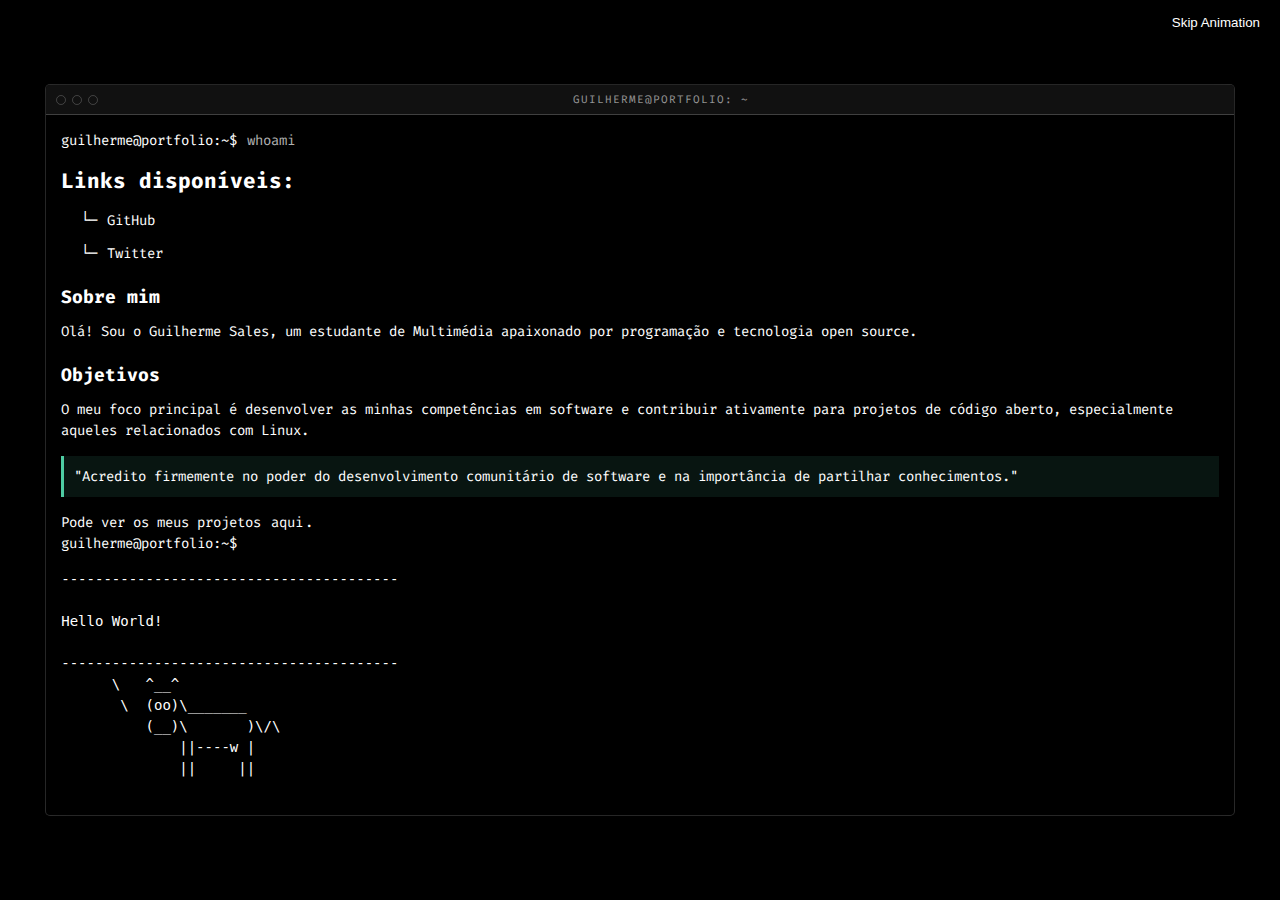
==== commit e8c2ba72: "refactor: enhance accessibility features and improve terminal animation in projetos.js and script.js" ====
--- a/index.html
+++ b/index.html
@@ -13,8 +13,8 @@
     <link rel="icon" href="favicon.ico" type="image/x-icon" />
   </head>
   <body>
-    <main class="terminal-window">
-      <header class="terminal-header">
+    <main class="terminal-window" role="main">
+      <header class="terminal-header" role="banner">
         <div class="terminal-buttons">
           <span class="close" aria-hidden="true"></span>
           <span class="minimize" aria-hidden="true"></span>
@@ -24,15 +24,15 @@
       </header>
       
       <section class="terminal-content">
-        <div class="command-line">
+        <div class="command-line" role="presentation">
           <span class="prompt">guilherme@portfolio:~$</span>
-          <span id="txt" class="command"></span>
+          <span id="txt" class="command" aria-hidden="true"></span>
         </div>
         
-        <section class="lista" id="list">
+        <section class="lista" id="list" aria-hidden="true">
           <div class="command-output">
-            <h2>Links disponíveis:</h2>
-            <ul class="social-links">
+            <h2 id="links-heading">Links disponíveis:</h2>
+            <ul class="social-links" aria-labelledby="links-heading">
               <li>
                 └─ <a href="https://github.com/kill74" target="_blank" rel="noopener noreferrer" class="social-link github">GitHub <span class="visually-hidden">(abre em nova janela)</span></a>
               </li>
@@ -43,12 +43,12 @@
           </div>
         </section>
         
-        <section class="bio" id="bio">
+        <section class="bio" id="bio" aria-hidden="true">
           <div class="command-output">
-            <h2 class="section-title">Sobre mim</h2>
+            <h2 class="section-title" id="about-heading">Sobre mim</h2>
             <p>Olá! Sou o Guilherme Sales, um estudante de Multimédia apaixonado por programação e tecnologia open source.</p>
 
-            <h2 class="section-title">Objetivos</h2>
+            <h2 class="section-title" id="goals-heading">Objetivos</h2>
             <p>O meu foco principal é desenvolver as minhas competências em software e contribuir ativamente para projetos de código aberto, especialmente aqueles relacionados com Linux.</p>
 
             <blockquote class="highlight-box">
@@ -59,12 +59,12 @@
           </div>
         </section>
         
-        <div class="command-line">
+        <div class="command-line" role="presentation">
           <span class="prompt">guilherme@portfolio:~$</span>
-          <span id="txt1" class="command"></span>
+          <span id="txt1" class="command" aria-hidden="true"></span>
         </div>
         
-        <section id="cowsay" class="cowsay">
+        <section id="cowsay" class="cowsay" aria-hidden="true">
           <pre aria-label="ASCII art of a cow saying 'Hello World!'">
 ----------------------------------------
           <p>Hello World!</p>
